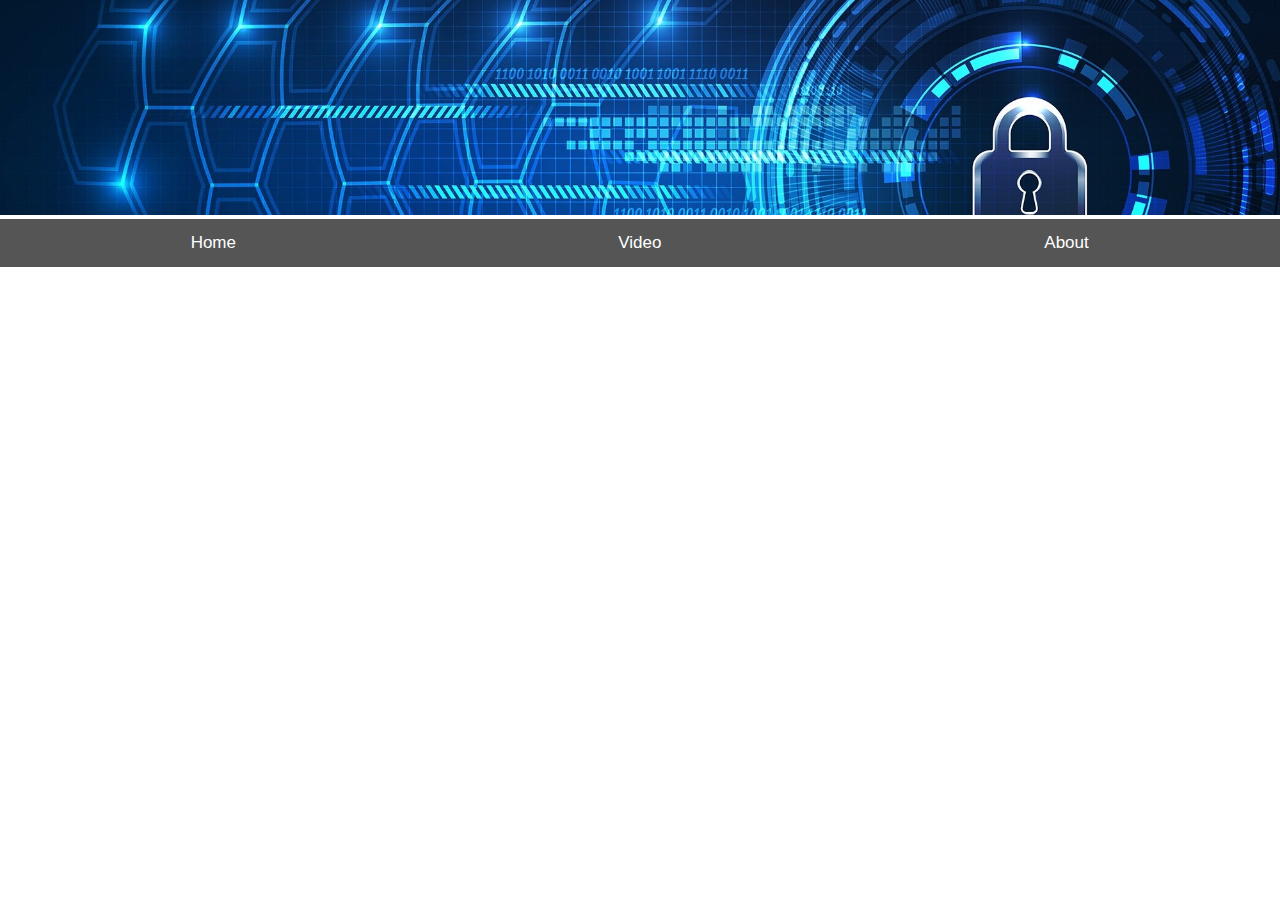
==== index.html @ ca72daab "La til infoen fra codecollab" ====
<!DOCTYPE html>
<html>
<head>
	<title>
	</title>
	<link rel="stylesheet" type="text/css" href="index2.css">
	<script src="index2.js"></script>
</head>
<body>
	<img class="h" src="Cybersec.jpg">
<button class="tablink" onclick="openPage('Home', this, 'powderblue')">Home</button>
<button class="tablink" onclick="openPage('Video', this, 'powderblue')" id="defaultOpen">Video</button>
<button class="tablink" onclick="openPage('About', this, 'powderblue')">About</button>

<div id="Home" class="tabcontent">
  <h3>Home</h3>
  <p><h3>Krypterte meldinger</h3>
<li>Alltid sikre at kommunikasjon foregår over sikre kanaler.</li>
<li>Bruk alltid HTTPS heller enn HTTP.</li>
<li>Ikke bruk f. eks. Facebook eller Twitter for å kommunisere privat med kilder og andre.</li>
<li>Chattetjenster: Signal, Telegram o.l.</li>
<li>E-posttjenester: ProtonMail, Tutanota o.l.</li>

<h3>Filkryptering og sikkerhetskopiering</h3>
<li>Krypter de filene på harddisken som inneholder sensitiv og viktig informasjon.</li>
<li>Alltid sikkerhetskopier viktig data som et sikkerhetstiltak mot tap av data, f.eks. til en ekstern harddisk og/eller SSD, eller til skyen (cloud backup). </li>

<h3>Beskytte enheter</h3>
<li>Viktig å ha installert, aktivert og oppdatert brannmur, antivirus, anti-malware osv.</li>
<li>Installere sikkerhetsoppdateringer på enhetene dine (PC/mobil o.l.) med en gang de er tilgjengelige fra tilbyderne (Microsoft for Windows, Apple for Mac, Google for Android osv.) for å tette sikkerhetshull.</li>
<li>Det kan være hensiktsmessig å bruke jobb-pc eksklusivt til jobb og ikke omfattende til privat bruk. Det motsatte gjelder også: Ikke bruk privat datautstyr til å utføre jobben. Særdeles viktig ved f.eks. hjemmekontor. Å logge seg inn på jobbens IT-system på privat datautstyr kan bli en risiko.</li>

<h3>Password manager</h3>
<li>Lar deg bruke avanserte og ulike passord for hver tjeneste uten å måtte huske alt sammen.</li>
<li>Passordtjenester: Bitwarden, LastPass, Dashlane, KeePass etc.</li>

<h3>Tofaktor-/multifaktorautentisering</h3>
<li>App fra Authy/Google/Microsoft.</li>
<li>SMS på telefon hvis app ikke er mulig.</li>
<li>En fysisk nøkkel, dvs. en såkalt "maskinvareautentiseringsenhet". Settes inn i maskinen på samme måte som en USB-enhet og verifiserer automatisk.</li>
<li>Ved ekstreme krav for sikkerhet, bruk trefaktorautentisering, altså "noe du er" (fingerprint, IRIS, ansiktscan osv.), "noe du har" (telefon, PC, nøkkel osv.) og "noe du vet" (passord, PIN osv.).</li>

<h3>Bruk av VPN</h3>
<li>VPN-tjenester: ExpressVPN, NordVPN, ProtonVPN o.l.</li>
<li>Kan surfe anonymt og sikkert på nett. Unngå likevel usikrede offentlige WiFi-nettverk.</li>
<li>Nyttig for å få tilgang til internet i land med autoritære regimer.</li>

<h3>For utenlandsjournalister:</h3>
<li>Ved en jobbreise så kan det være viktig for journalisten å bare ta med seg strengt nødvendig elektronisk utstyr til utlandet som er essensielt for å utføre jobben man er satt til. Ikke ta med noe som kan gi noen lett tilgang til f.eks. viktige interne ressurser i den organisasjonen man jobber for.</li>
<li>Å ha utstyret med seg til enhver tid kan bli nødvendig dersom det er en sjanse for at myndigheter o.l. går igjennom tingene dine ved en oppstått mulighet (fysisk sårbarhet). </li>
<li>Pass på at man ikke gjør passord og sensitiv identifikator (f.eks. personnummer) o.l. synlig for uvedkommende da det ikke er lett å si om man blir overvåket av etterretningstjenester i enkelte land.</li>
<li>Aldri bruk ukjente minnepinner eller annet med USB-tilkobling som du ikke vet hvor kommer fra. Andre kan i verste fall ta over systemet ditt eller overvåke alt du gjør.</li></p>
</div>

<div id="Video" class="tabcontent">
  <h3>Video</h3>
  <p>Video goes here!</p>
</div>
<div id="About" class="tabcontent">
  <h3>About</h3>
  <p>This was made by ... </p>
</div>
</body>
</html>
---- index2.css ----
/* Set height of body and the document to 100% to enable "full page tabs" */
body, html {
  height: 100%;
  margin: 0;
  font-family: Arial;
}

/* Style tab links */
.tablink {
  background-color: #555;
  color: white;
  float: left;
  border: none;
  outline: none;
  cursor: pointer;
  padding: 14px 16px;
  font-size: 17px;
  width: 33.33%;
}

.h{
  margin-right: auto;
  margin-left: auto; 
  width: 100%;
  background-color: lightblue;
  padding: 0;
}

.tablink:hover {
  background-color: #777;
}

/* Style the tab content (and add height:100% for full page content) */
.tabcontent {
  color: black;
  display: none;
  padding: 100px 20px;
  height: 100%;
}

#Home {background-color: lightblue;}
#Video {background-color: lightblue;}
#About {background-color: lightblue}
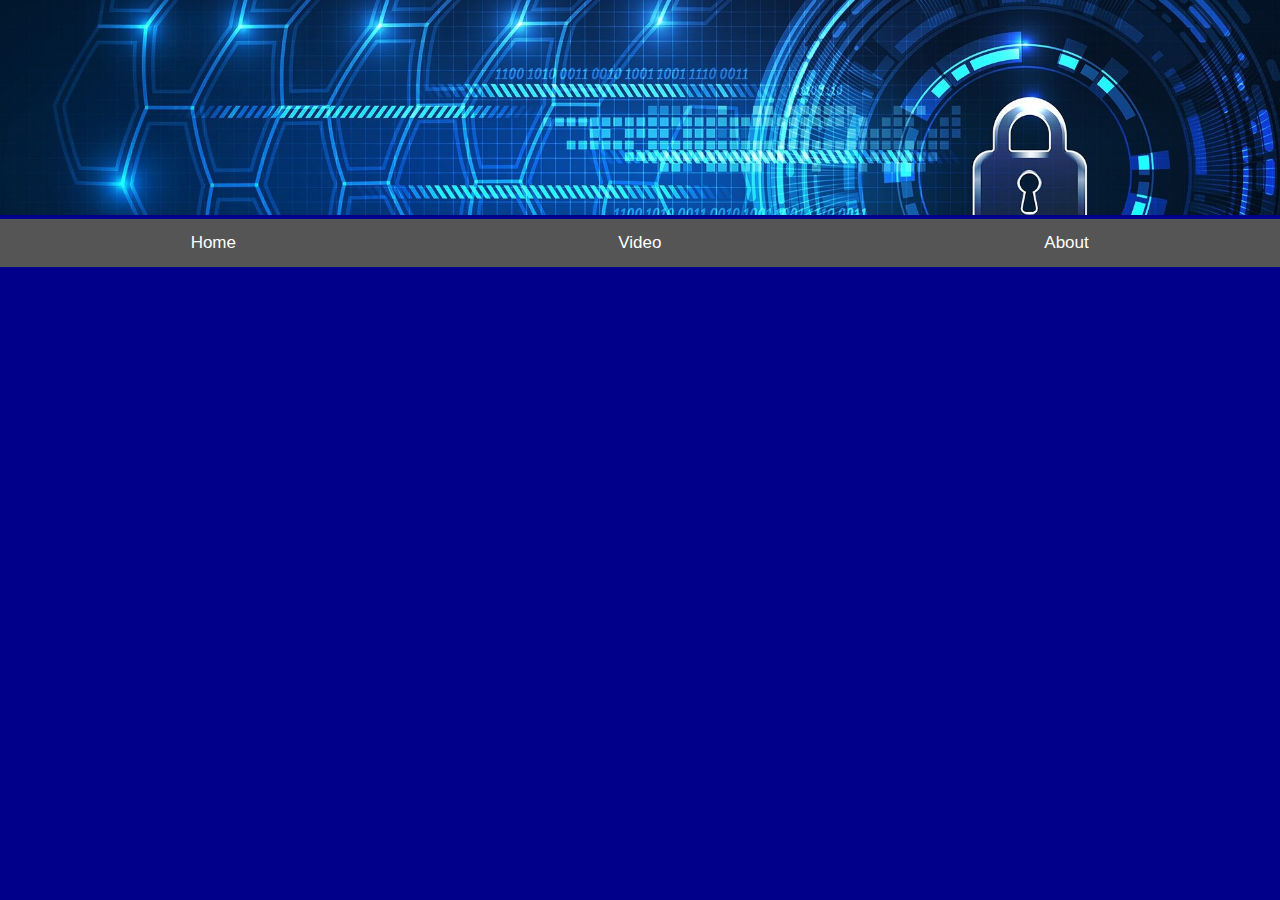
==== commit 8e3691c8: "New visual and bg-color" ====
--- a/index.html
+++ b/index.html
@@ -4,13 +4,13 @@
 	<title>
 	</title>
 	<link rel="stylesheet" type="text/css" href="index2.css">
-	<script src="index2.js"></script>
+	<script src="index.js"></script>
 </head>
 <body>
 	<img class="h" src="Cybersec.jpg">
-<button class="tablink" onclick="openPage('Home', this, 'powderblue')">Home</button>
-<button class="tablink" onclick="openPage('Video', this, 'powderblue')" id="defaultOpen">Video</button>
-<button class="tablink" onclick="openPage('About', this, 'powderblue')">About</button>
+<button class="tablink" onclick="openPage('Home', this, 'navy')" id="Open">Home</button>
+<button class="tablink" onclick="openPage('Video', this,'navy')" >Video</button>
+<button class="tablink" onclick="openPage('About', this, 'navy')">About</button>
 
 <div id="Home" class="tabcontent">
   <h3>Home</h3>
--- a/index2.css
+++ b/index2.css
@@ -1,8 +1,10 @@
+
 /* Set height of body and the document to 100% to enable "full page tabs" */
 body, html {
   height: 100%;
   margin: 0;
   font-family: Arial;
+  background-color: darkblue;
 }
 
 /* Style tab links */
@@ -22,8 +24,9 @@
   margin-right: auto;
   margin-left: auto; 
   width: 100%;
-  background-color: lightblue;
+  background-color: darkblue;
   padding: 0;
+  margin: 0;
 }
 
 .tablink:hover {
@@ -38,6 +41,6 @@
   height: 100%;
 }
 
-#Home {background-color: lightblue;}
-#Video {background-color: lightblue;}
-#About {background-color: lightblue}
+#Home {background-color: snow;}
+#Video {background-color: snow;}
+#About {background-color: snow;}
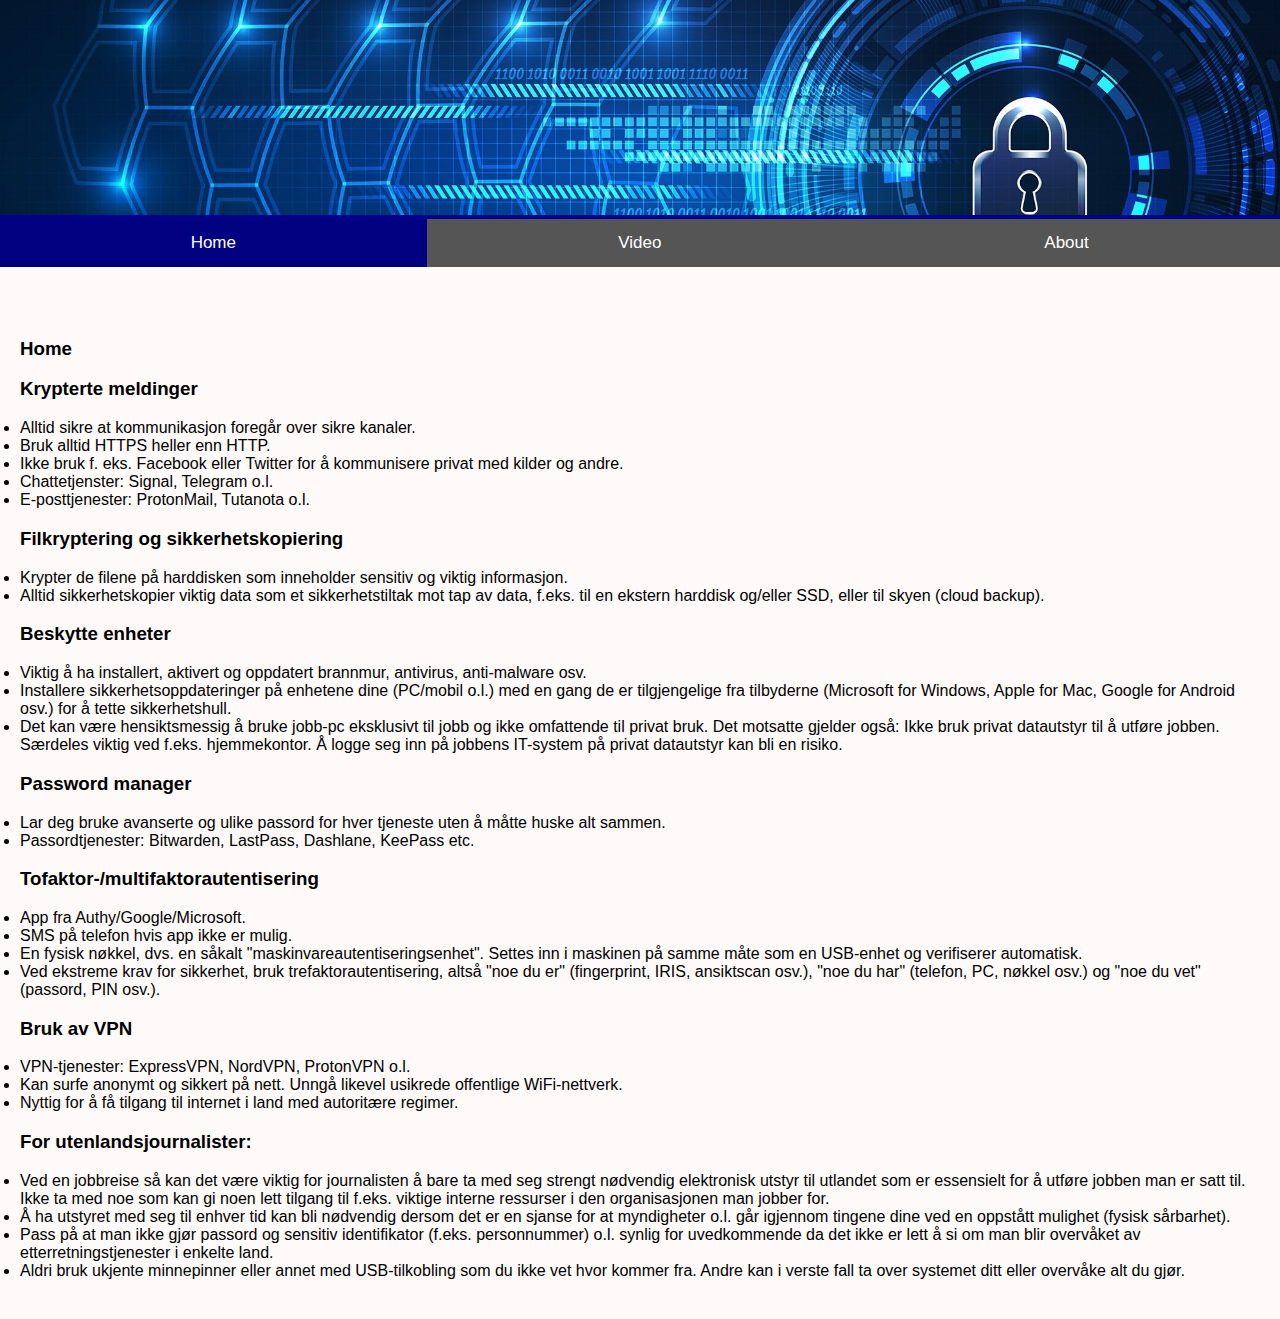
==== commit 30f5f818: "fixing script" ====
--- a/index.html
+++ b/index.html
@@ -4,13 +4,13 @@
 	<title>
 	</title>
 	<link rel="stylesheet" type="text/css" href="index2.css">
-	<script src="index.js"></script>
+	
 </head>
 <body>
 	<img class="h" src="Cybersec.jpg">
 <button class="tablink" onclick="openPage('Home', this, 'navy')" id="Open">Home</button>
 <button class="tablink" onclick="openPage('Video', this,'navy')" >Video</button>
-<button class="tablink" onclick="openPage('About', this, 'navy')">About</button>
+<button class="tablink" onclick="openPage('About', this, 'navy')" id="boot">About</button>
 
 <div id="Home" class="tabcontent">
   <h3>Home</h3>
@@ -60,5 +60,6 @@
   <h3>About</h3>
   <p>This was made by ... </p>
 </div>
+<script src="index.js"></script>
 </body>
 </html>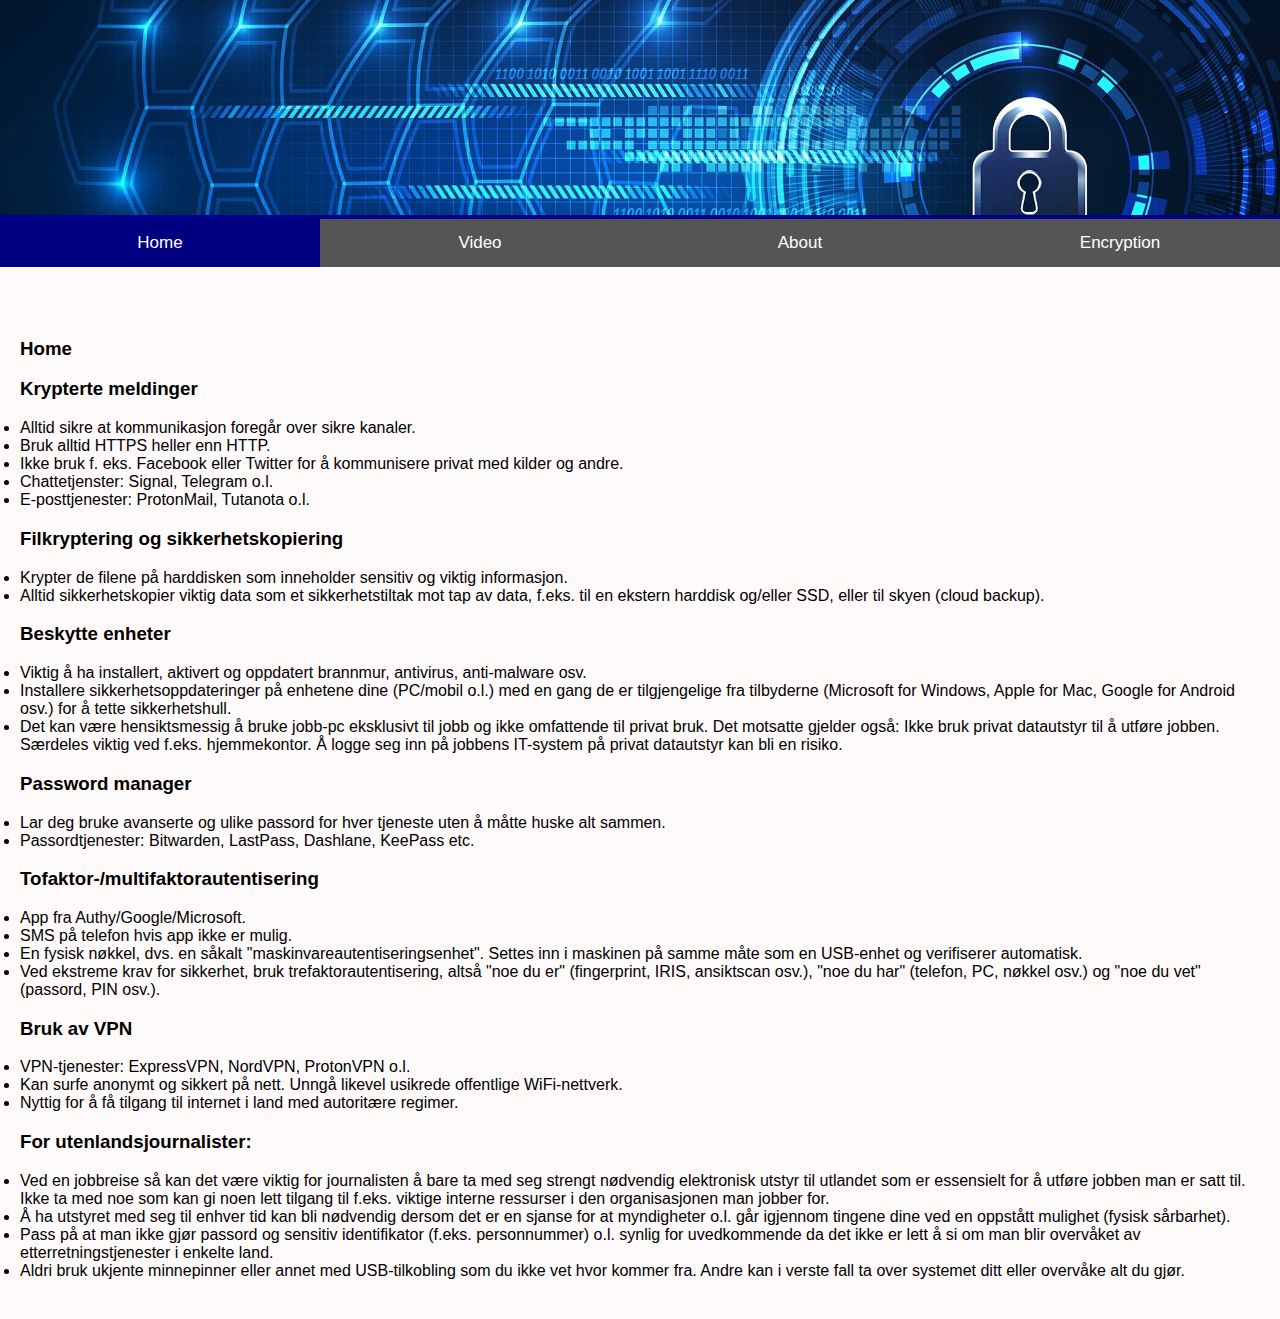
==== commit 9496f645: "1st try at video" ====
--- a/index.html
+++ b/index.html
@@ -10,7 +10,8 @@
 	<img class="h" src="Cybersec.jpg">
 <button class="tablink" onclick="openPage('Home', this, 'navy')" id="Open">Home</button>
 <button class="tablink" onclick="openPage('Video', this,'navy')" >Video</button>
-<button class="tablink" onclick="openPage('About', this, 'navy')" id="boot">About</button>
+<button class="tablink" onclick="openPage('About', this, 'navy')" >About</button>
+<button class="tablink" onclick="openPage('Encryption', this, 'navy')" >Encryption</button>
 
 <div id="Home" class="tabcontent">
   <h3>Home</h3>
@@ -54,7 +55,10 @@
 
 <div id="Video" class="tabcontent">
   <h3>Video</h3>
-  <p>Video goes here!</p>
+  <video width="1280" height="720" controls>
+  	<source src="pptxvideo.mp4" type="video/mp4">
+	Your browser does not support this video tag.
+  </video>
 </div>
 <div id="About" class="tabcontent">
   <h3>About</h3>
--- a/index2.css
+++ b/index2.css
@@ -17,7 +17,7 @@
   cursor: pointer;
   padding: 14px 16px;
   font-size: 17px;
-  width: 33.33%;
+  width: 25%;
 }
 
 .h{
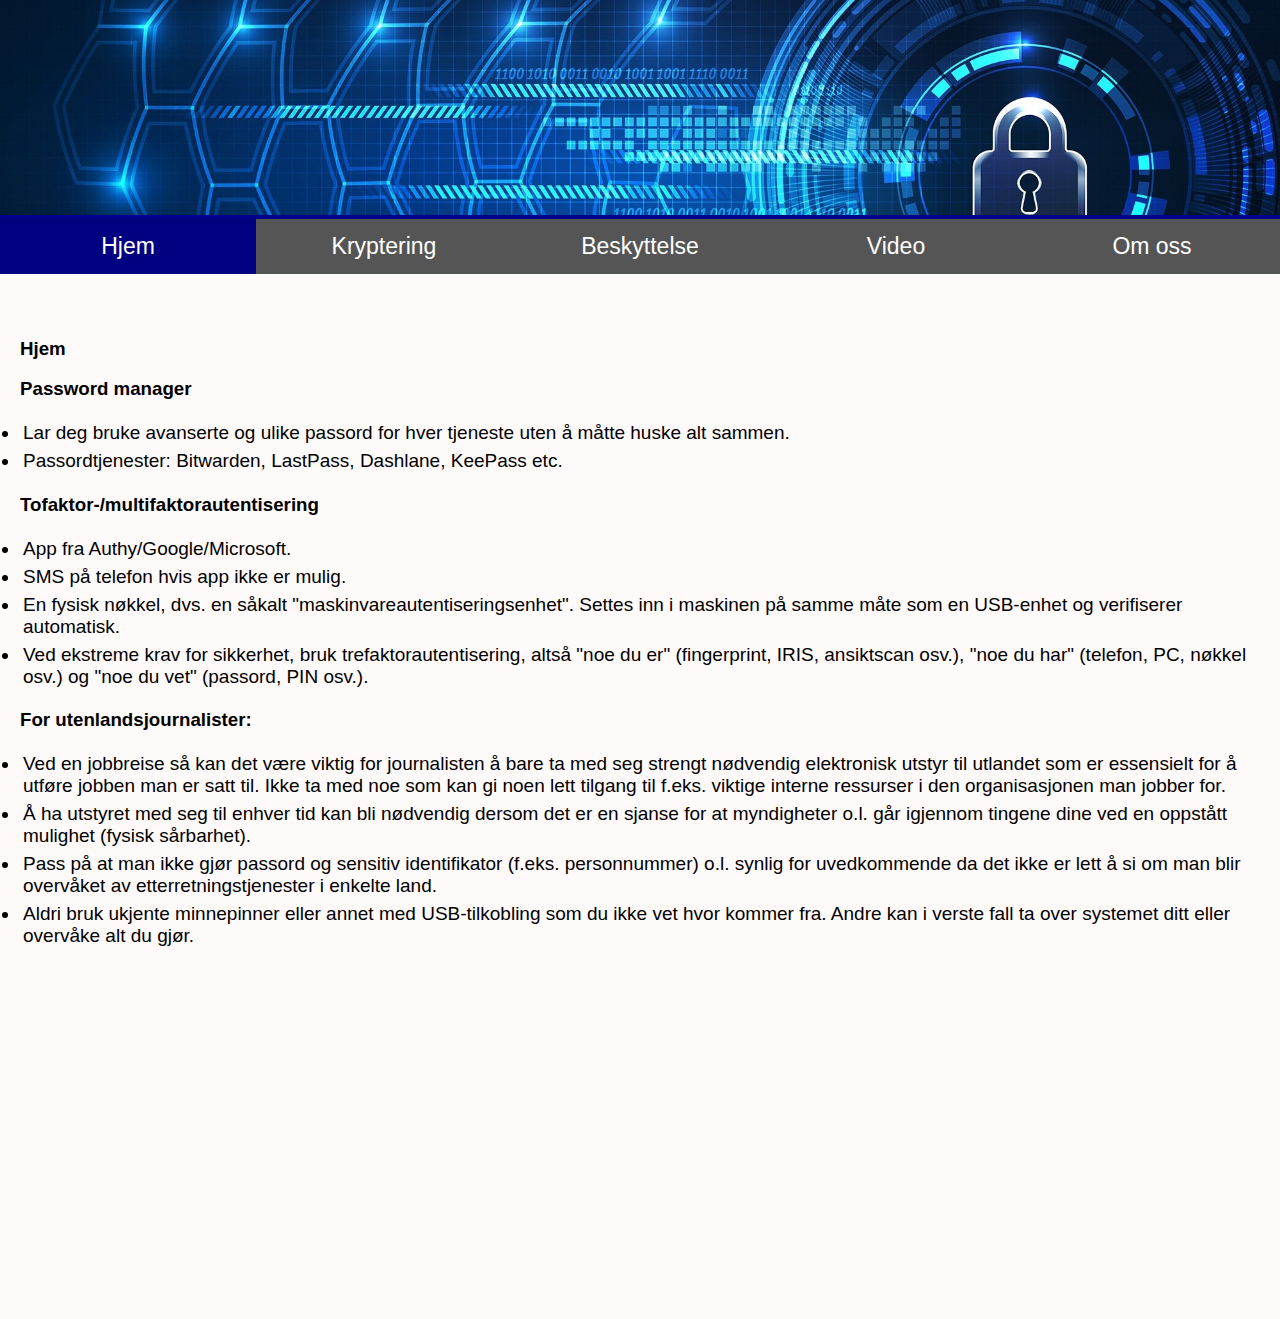
==== commit 839ee9f8: "Splitting home page" ====
--- a/index.html
+++ b/index.html
@@ -8,28 +8,17 @@
 </head>
 <body>
 	<img class="h" src="Cybersec.jpg">
-<button class="tablink" onclick="openPage('Home', this, 'navy')" id="Open">Home</button>
+<button class="tablink" onclick="openPage('Home', this, 'navy')" id="Open">Hjem</button>
+<button class="tablink" onclick="openPage('Encryption', this, 'navy')" >Kryptering</button>
+<button class="tablink" onclick="openPage('Protection', this, 'navy')" >Beskyttelse</button>
 <button class="tablink" onclick="openPage('Video', this,'navy')" >Video</button>
-<button class="tablink" onclick="openPage('About', this, 'navy')" >About</button>
-<button class="tablink" onclick="openPage('Encryption', this, 'navy')" >Encryption</button>
+<button class="tablink" onclick="openPage('About', this, 'navy')" >Om oss</button>
+
 
 <div id="Home" class="tabcontent">
-  <h3>Home</h3>
-  <p><h3>Krypterte meldinger</h3>
-<li>Alltid sikre at kommunikasjon foregår over sikre kanaler.</li>
-<li>Bruk alltid HTTPS heller enn HTTP.</li>
-<li>Ikke bruk f. eks. Facebook eller Twitter for å kommunisere privat med kilder og andre.</li>
-<li>Chattetjenster: Signal, Telegram o.l.</li>
-<li>E-posttjenester: ProtonMail, Tutanota o.l.</li>
+  <h3>Hjem</h3>
+  <p>
 
-<h3>Filkryptering og sikkerhetskopiering</h3>
-<li>Krypter de filene på harddisken som inneholder sensitiv og viktig informasjon.</li>
-<li>Alltid sikkerhetskopier viktig data som et sikkerhetstiltak mot tap av data, f.eks. til en ekstern harddisk og/eller SSD, eller til skyen (cloud backup). </li>
-
-<h3>Beskytte enheter</h3>
-<li>Viktig å ha installert, aktivert og oppdatert brannmur, antivirus, anti-malware osv.</li>
-<li>Installere sikkerhetsoppdateringer på enhetene dine (PC/mobil o.l.) med en gang de er tilgjengelige fra tilbyderne (Microsoft for Windows, Apple for Mac, Google for Android osv.) for å tette sikkerhetshull.</li>
-<li>Det kan være hensiktsmessig å bruke jobb-pc eksklusivt til jobb og ikke omfattende til privat bruk. Det motsatte gjelder også: Ikke bruk privat datautstyr til å utføre jobben. Særdeles viktig ved f.eks. hjemmekontor. Å logge seg inn på jobbens IT-system på privat datautstyr kan bli en risiko.</li>
 
 <h3>Password manager</h3>
 <li>Lar deg bruke avanserte og ulike passord for hver tjeneste uten å måtte huske alt sammen.</li>
@@ -41,10 +30,6 @@
 <li>En fysisk nøkkel, dvs. en såkalt "maskinvareautentiseringsenhet". Settes inn i maskinen på samme måte som en USB-enhet og verifiserer automatisk.</li>
 <li>Ved ekstreme krav for sikkerhet, bruk trefaktorautentisering, altså "noe du er" (fingerprint, IRIS, ansiktscan osv.), "noe du har" (telefon, PC, nøkkel osv.) og "noe du vet" (passord, PIN osv.).</li>
 
-<h3>Bruk av VPN</h3>
-<li>VPN-tjenester: ExpressVPN, NordVPN, ProtonVPN o.l.</li>
-<li>Kan surfe anonymt og sikkert på nett. Unngå likevel usikrede offentlige WiFi-nettverk.</li>
-<li>Nyttig for å få tilgang til internet i land med autoritære regimer.</li>
 
 <h3>For utenlandsjournalister:</h3>
 <li>Ved en jobbreise så kan det være viktig for journalisten å bare ta med seg strengt nødvendig elektronisk utstyr til utlandet som er essensielt for å utføre jobben man er satt til. Ikke ta med noe som kan gi noen lett tilgang til f.eks. viktige interne ressurser i den organisasjonen man jobber for.</li>
@@ -53,16 +38,47 @@
 <li>Aldri bruk ukjente minnepinner eller annet med USB-tilkobling som du ikke vet hvor kommer fra. Andre kan i verste fall ta over systemet ditt eller overvåke alt du gjør.</li></p>
 </div>
 
+<div id="Encryption" class="tabcontent">
+	<p>
+	<h3>Krypterte meldinger</h3>
+	<li>Alltid sikre at kommunikasjon foregår over sikre kanaler.</li>
+	<li>Bruk alltid HTTPS heller enn HTTP.</li>
+	<li>Ikke bruk f. eks. Facebook eller Twitter for å kommunisere privat med kilder og andre.</li>
+	<li>Chattetjenster: Signal, Telegram o.l.</li>
+	<li>E-posttjenester: ProtonMail, Tutanota o.l.</li>
+	<h3>Filkryptering og sikkerhetskopiering</h3>
+	<li>Krypter de filene på harddisken som inneholder sensitiv og viktig informasjon.</li>
+	<li>Alltid sikkerhetskopier viktig data som et sikkerhetstiltak mot tap av data, f.eks. til en ekstern harddisk og/eller SSD, eller til skyen (cloud backup). </li>
+	</p>
+</div>
+
+<div id="Protection" class="tabcontent">
+	<p>
+		<h3>Beskytte enheter</h3>
+	<li>Viktig å ha installert, aktivert og oppdatert brannmur, antivirus, anti-malware osv.</li>
+	<li>Installere sikkerhetsoppdateringer på enhetene dine (PC/mobil o.l.) med en gang de er tilgjengelige fra tilbyderne (Microsoft for Windows, Apple for Mac, Google for Android osv.) for å tette sikkerhetshull.</li>
+	<li>Det kan være hensiktsmessig å bruke jobb-pc eksklusivt til jobb og ikke omfattende til privat bruk. Det motsatte gjelder også: Ikke bruk privat datautstyr til å utføre jobben. Særdeles viktig ved f.eks. hjemmekontor. Å logge seg inn på jobbens IT-system på privat datautstyr kan bli en risiko.</li>
+
+<h3>Bruk av VPN</h3>
+<li>VPN-tjenester: ExpressVPN, NordVPN, ProtonVPN o.l.</li>
+<li>Kan surfe anonymt og sikkert på nett. Unngå likevel usikrede offentlige WiFi-nettverk.</li>
+<li>Nyttig for å få tilgang til internet i land med autoritære regimer.</li>
+
+	</p>
+
+</div>
+
+
 <div id="Video" class="tabcontent">
-  <h3>Video</h3>
+	<h3>Her er en kort video som du kan se:</h3>
   <video width="1280" height="720" controls>
   	<source src="pptxvideo.mp4" type="video/mp4">
 	Your browser does not support this video tag.
   </video>
 </div>
 <div id="About" class="tabcontent">
-  <h3>About</h3>
-  <p>This was made by ... </p>
+  <h3>Om oss</h3>
+  <p>Dette prosjektet ble laget av ... </p>
 </div>
 <script src="index.js"></script>
 </body>
--- a/index2.css
+++ b/index2.css
@@ -5,6 +5,15 @@
   margin: 0;
   font-family: Arial;
   background-color: darkblue;
+
+}
+
+li {
+
+  color: black; 
+  padding: 3px;
+  font-size: 19px;
+
 }
 
 /* Style tab links */
@@ -15,9 +24,9 @@
   border: none;
   outline: none;
   cursor: pointer;
-  padding: 14px 16px;
-  font-size: 17px;
-  width: 25%;
+  padding: 14px 15px;
+  font-size: 23px;
+  width: 20%;
 }
 
 .h{
@@ -44,3 +53,5 @@
 #Home {background-color: snow;}
 #Video {background-color: snow;}
 #About {background-color: snow;}
+#Encryption {background-color: snow;}
+#Protection {background-color: snow;}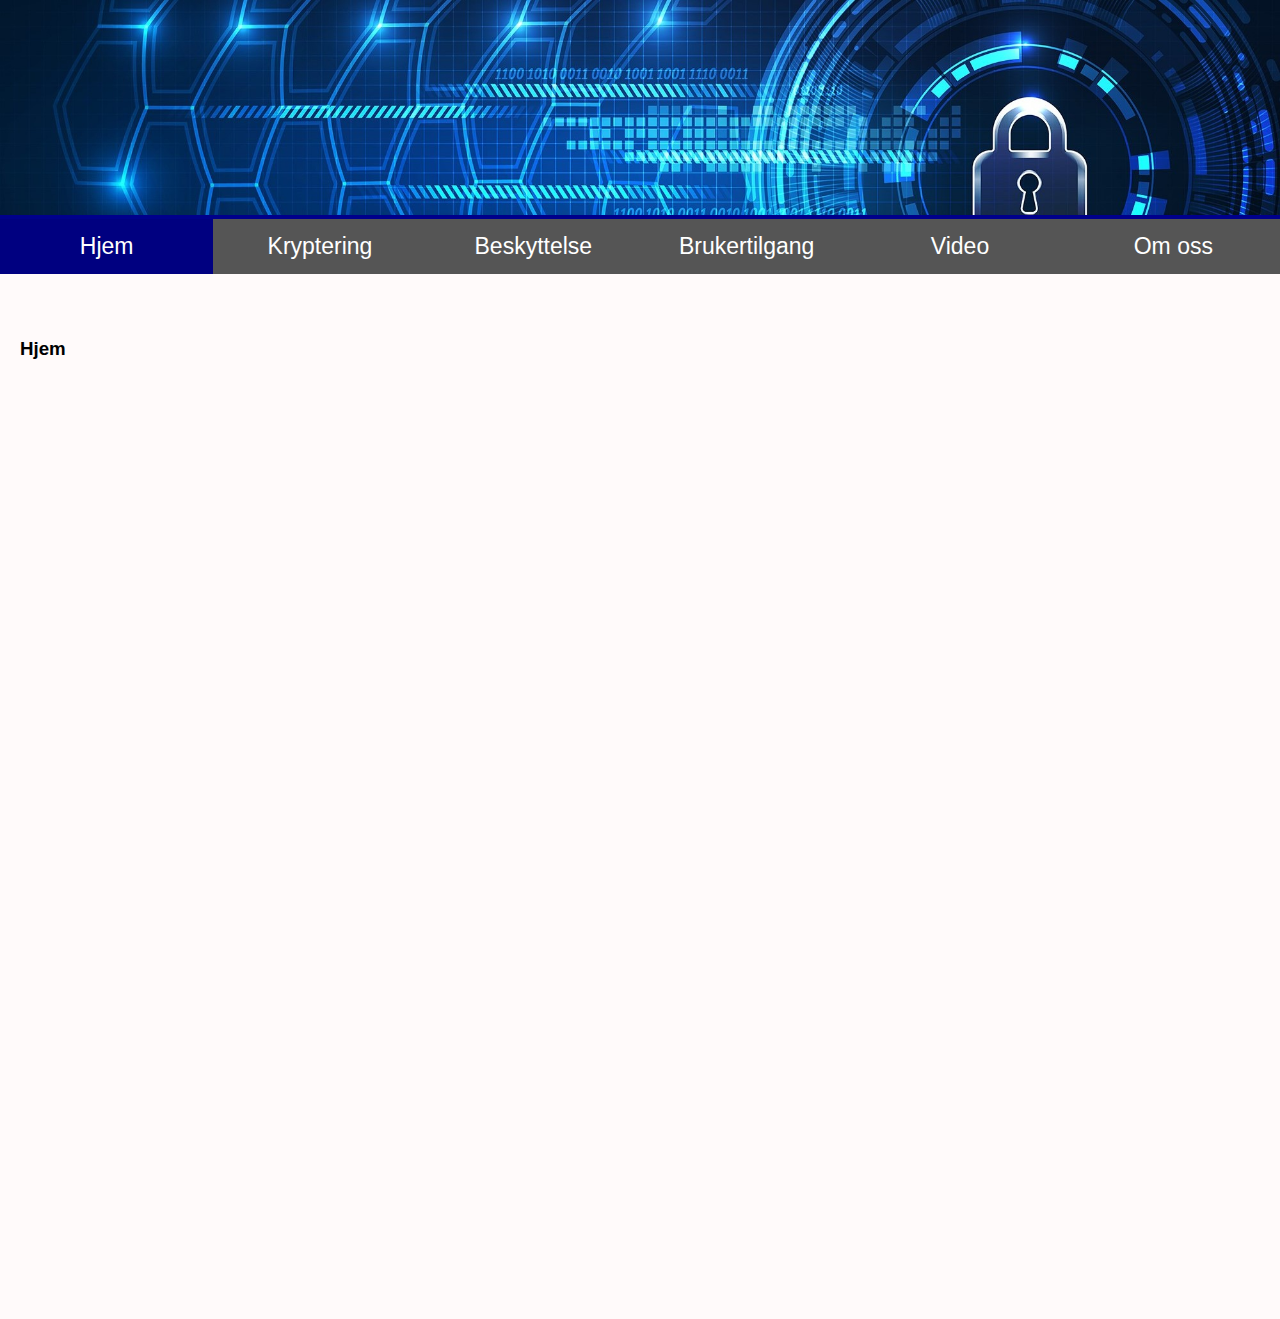
==== commit e2cf7fd8: "Finishin touches pt1" ====
--- a/index.html
+++ b/index.html
@@ -1,7 +1,7 @@
 <!DOCTYPE html>
 <html>
 <head>
-	<title>
+	<title> A journalist's guide to protecting themself!
 	</title>
 	<link rel="stylesheet" type="text/css" href="index2.css">
 	
@@ -11,31 +11,14 @@
 <button class="tablink" onclick="openPage('Home', this, 'navy')" id="Open">Hjem</button>
 <button class="tablink" onclick="openPage('Encryption', this, 'navy')" >Kryptering</button>
 <button class="tablink" onclick="openPage('Protection', this, 'navy')" >Beskyttelse</button>
+<button class="tablink" onclick="openPage('Access', this,'navy')" >Brukertilgang</button>
 <button class="tablink" onclick="openPage('Video', this,'navy')" >Video</button>
 <button class="tablink" onclick="openPage('About', this, 'navy')" >Om oss</button>
 
 
 <div id="Home" class="tabcontent">
   <h3>Hjem</h3>
-  <p>
-
-
-<h3>Password manager</h3>
-<li>Lar deg bruke avanserte og ulike passord for hver tjeneste uten å måtte huske alt sammen.</li>
-<li>Passordtjenester: Bitwarden, LastPass, Dashlane, KeePass etc.</li>
-
-<h3>Tofaktor-/multifaktorautentisering</h3>
-<li>App fra Authy/Google/Microsoft.</li>
-<li>SMS på telefon hvis app ikke er mulig.</li>
-<li>En fysisk nøkkel, dvs. en såkalt "maskinvareautentiseringsenhet". Settes inn i maskinen på samme måte som en USB-enhet og verifiserer automatisk.</li>
-<li>Ved ekstreme krav for sikkerhet, bruk trefaktorautentisering, altså "noe du er" (fingerprint, IRIS, ansiktscan osv.), "noe du har" (telefon, PC, nøkkel osv.) og "noe du vet" (passord, PIN osv.).</li>
-
-
-<h3>For utenlandsjournalister:</h3>
-<li>Ved en jobbreise så kan det være viktig for journalisten å bare ta med seg strengt nødvendig elektronisk utstyr til utlandet som er essensielt for å utføre jobben man er satt til. Ikke ta med noe som kan gi noen lett tilgang til f.eks. viktige interne ressurser i den organisasjonen man jobber for.</li>
-<li>Å ha utstyret med seg til enhver tid kan bli nødvendig dersom det er en sjanse for at myndigheter o.l. går igjennom tingene dine ved en oppstått mulighet (fysisk sårbarhet). </li>
-<li>Pass på at man ikke gjør passord og sensitiv identifikator (f.eks. personnummer) o.l. synlig for uvedkommende da det ikke er lett å si om man blir overvåket av etterretningstjenester i enkelte land.</li>
-<li>Aldri bruk ukjente minnepinner eller annet med USB-tilkobling som du ikke vet hvor kommer fra. Andre kan i verste fall ta over systemet ditt eller overvåke alt du gjør.</li></p>
+  
 </div>
 
 <div id="Encryption" class="tabcontent">
@@ -68,6 +51,29 @@
 
 </div>
 
+<div id="Access" class="tabcontent">
+	
+<p>
+
+
+<h3>Password manager</h3>
+<li>Lar deg bruke avanserte og ulike passord for hver tjeneste uten å måtte huske alt sammen.</li>
+<li>Passordtjenester: Bitwarden, LastPass, Dashlane, KeePass etc.</li>
+
+<h3>Tofaktor-/multifaktorautentisering</h3>
+<li>App fra Authy/Google/Microsoft.</li>
+<li>SMS på telefon hvis app ikke er mulig.</li>
+<li>En fysisk nøkkel, dvs. en såkalt "maskinvareautentiseringsenhet". Settes inn i maskinen på samme måte som en USB-enhet og verifiserer automatisk.</li>
+<li>Ved ekstreme krav for sikkerhet, bruk trefaktorautentisering, altså "noe du er" (fingerprint, IRIS, ansiktscan osv.), "noe du har" (telefon, PC, nøkkel osv.) og "noe du vet" (passord, PIN osv.).</li>
+
+
+<h3>For utenlandsjournalister:</h3>
+<li>Ved en jobbreise så kan det være viktig for journalisten å bare ta med seg strengt nødvendig elektronisk utstyr til utlandet som er essensielt for å utføre jobben man er satt til. Ikke ta med noe som kan gi noen lett tilgang til f.eks. viktige interne ressurser i den organisasjonen man jobber for.</li>
+<li>Å ha utstyret med seg til enhver tid kan bli nødvendig dersom det er en sjanse for at myndigheter o.l. går igjennom tingene dine ved en oppstått mulighet (fysisk sårbarhet). </li>
+<li>Pass på at man ikke gjør passord og sensitiv identifikator (f.eks. personnummer) o.l. synlig for uvedkommende da det ikke er lett å si om man blir overvåket av etterretningstjenester i enkelte land.</li>
+<li>Aldri bruk ukjente minnepinner eller annet med USB-tilkobling som du ikke vet hvor kommer fra. Andre kan i verste fall ta over systemet ditt eller overvåke alt du gjør.</li></p>
+
+</div>
 
 <div id="Video" class="tabcontent">
 	<h3>Her er en kort video som du kan se:</h3>
--- a/index2.css
+++ b/index2.css
@@ -26,7 +26,7 @@
   cursor: pointer;
   padding: 14px 15px;
   font-size: 23px;
-  width: 20%;
+  width: 16.6666%;
 }
 
 .h{
@@ -54,4 +54,5 @@
 #Video {background-color: snow;}
 #About {background-color: snow;}
 #Encryption {background-color: snow;}
-#Protection {background-color: snow;}+#Protection {background-color: snow;}
+#Access {background-color: snow;}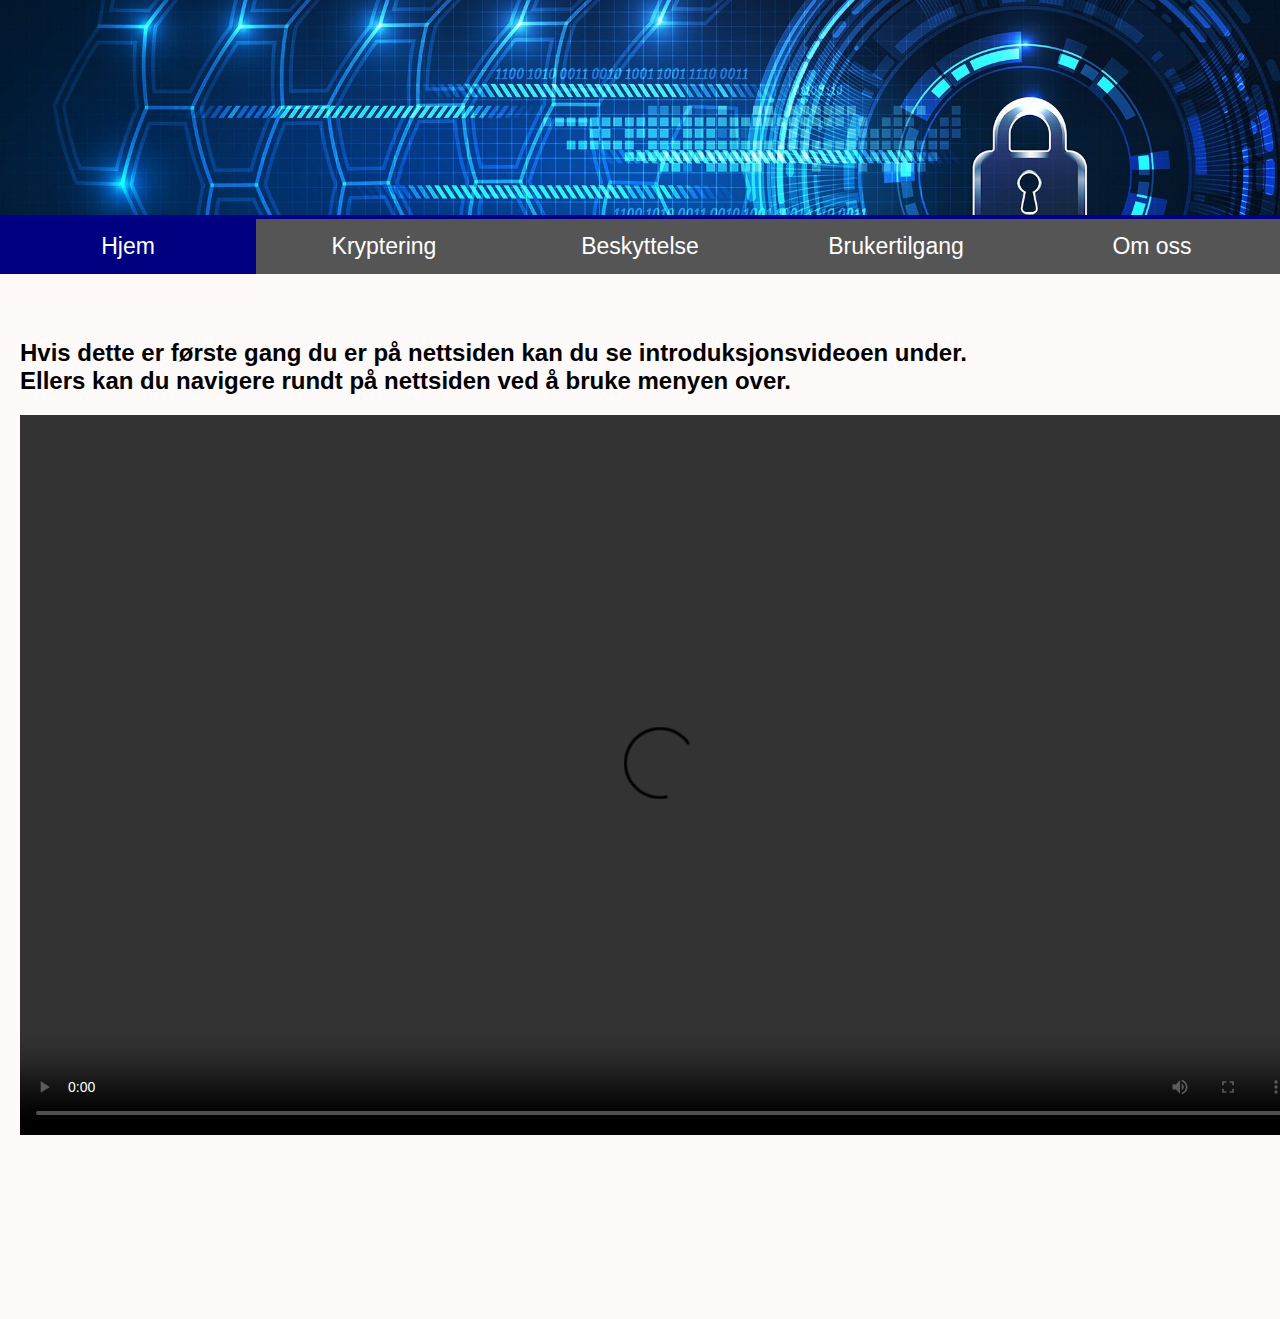
==== commit 4b2cc01c: "Polishing website" ====
--- a/index.html
+++ b/index.html
@@ -12,12 +12,20 @@
 <button class="tablink" onclick="openPage('Encryption', this, 'navy')" >Kryptering</button>
 <button class="tablink" onclick="openPage('Protection', this, 'navy')" >Beskyttelse</button>
 <button class="tablink" onclick="openPage('Access', this,'navy')" >Brukertilgang</button>
-<button class="tablink" onclick="openPage('Video', this,'navy')" >Video</button>
+
 <button class="tablink" onclick="openPage('About', this, 'navy')" >Om oss</button>
 
 
 <div id="Home" class="tabcontent">
-  <h3>Hjem</h3>
+<h2>
+	Hvis dette er første gang du er på nettsiden kan du se introduksjonsvideoen under. <br>
+	Ellers kan du navigere rundt på nettsiden ved å bruke menyen over.
+
+</h2>
+  <video width="1280" height="720" controls>
+  	<source src="pptxvideo.mp4" type="video/mp4">
+	Your browser does not support this video tag.
+  </video>
   
 </div>
 
@@ -76,15 +84,29 @@
 </div>
 
 <div id="Video" class="tabcontent">
-	<h3>Her er en kort video som du kan se:</h3>
-  <video width="1280" height="720" controls>
-  	<source src="pptxvideo.mp4" type="video/mp4">
-	Your browser does not support this video tag.
-  </video>
+	
 </div>
 <div id="About" class="tabcontent">
   <h3>Om oss</h3>
-  <p>Dette prosjektet ble laget av ... </p>
+  <p>Dette prosjektet ble laget av Edward, Nikolay, Jonathan og Leon.
+ </p>
+ <p>
+ 	Dere kan kontakte oss via mail eller telefon: </p>
+ <p >	Edward: </p>
+ <p class="info">				example@hotmail.com<br>
+ 				-----<br>
+ 			</p>
+ <p >	Nikolay: </p>
+ <p class="info">				test@gmail.com<br>
+ 				----- </p>
+ <p >	Jonathan: </p>
+ <p class="info">				jon@hotmail.co.uk<br>
+ 				-----<br> </p>
+ <p >	Leon: </p>
+ <p class="info">				noe@aol.com<br>
+ 				----- </p>
+
+ </p>
 </div>
 <script src="index.js"></script>
 </body>
--- a/index2.css
+++ b/index2.css
@@ -16,6 +16,14 @@
 
 }
 
+.info {
+
+
+margin-left: 90px;
+
+}
+
+
 /* Style tab links */
 .tablink {
   background-color: #555;
@@ -26,7 +34,7 @@
   cursor: pointer;
   padding: 14px 15px;
   font-size: 23px;
-  width: 16.6666%;
+  width: 20%;
 }
 
 .h{
